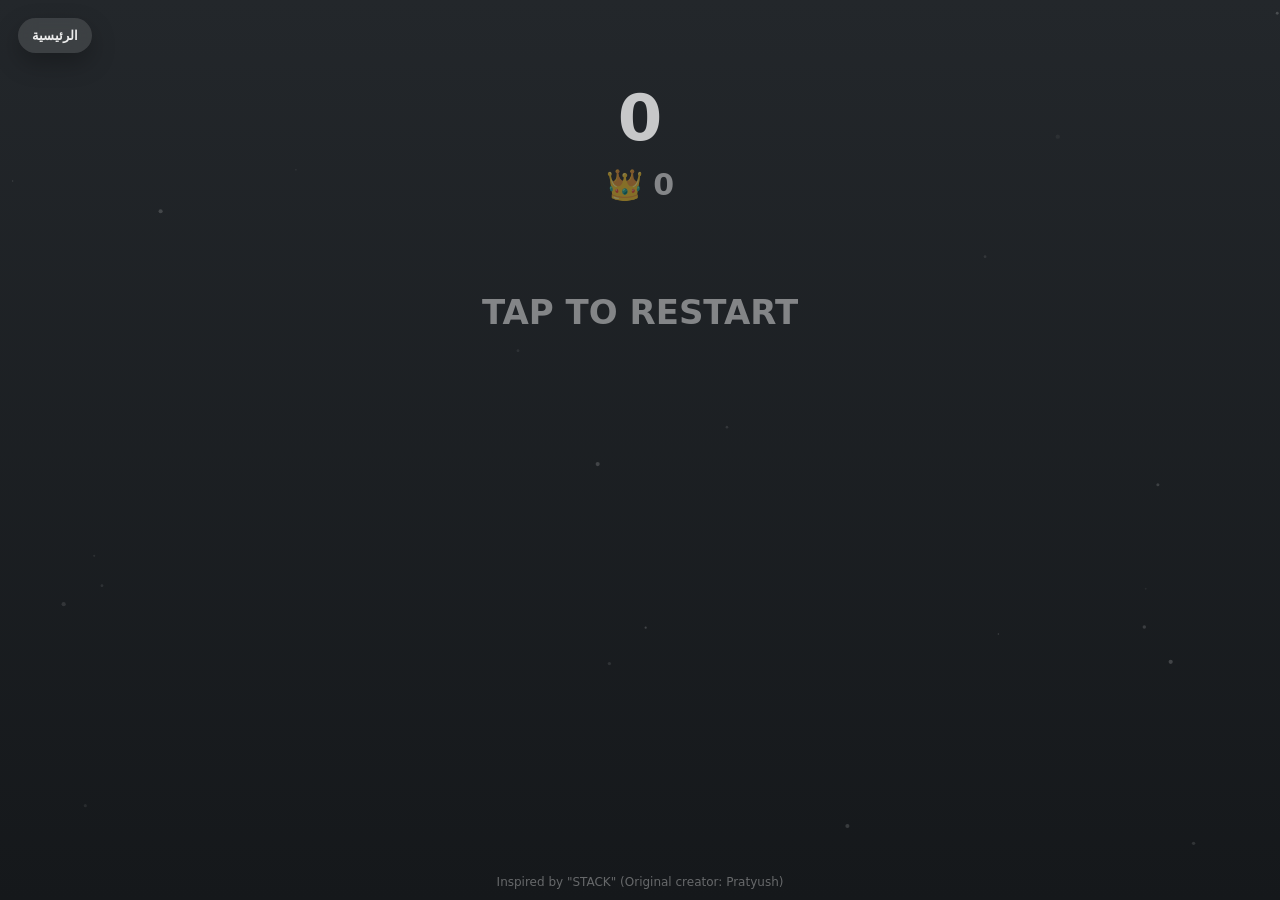
==== stack.html @ 94473b64 "Add files via upload" ====
<!doctype html>
<html lang="en">
<head>
<meta charset="utf-8"/>
<meta name="viewport" content="width=device-width,initial-scale=1,maximum-scale=1,user-scalable=no"/>
<title>STACK</title>
<style>
  html,body{
    margin:0;
    height:100%;
    overflow:hidden;
    font-family:system-ui,-apple-system,Segoe UI,Roboto;
    background:#1f2326; /* رمادي غامق */
  }
  canvas{display:block;width:100vw;height:100vh;touch-action:manipulation}

  /* ✅ زر الرئيسية */
  #homeBtn{
    position:fixed;
    top:18px;
    left:18px;
    z-index:20;
    appearance:none;
    border:0;
    background:rgba(255,255,255,0.12);
    color:rgba(255,255,255,0.9);
    font-weight:800;
    padding:10px 14px;
    border-radius:999px;
    cursor:pointer;
    backdrop-filter: blur(8px);
    -webkit-backdrop-filter: blur(8px);
    box-shadow:0 10px 25px rgba(0,0,0,0.25);
    -webkit-tap-highlight-color: transparent;
  }
  #homeBtn:active{ transform: translateY(1px); }
</style>
</head>
<body>

<button id="homeBtn">الرئيسية</button>
<canvas id="c"></canvas>

<script>
/* ✅ زر الرئيسية يرجع لقائمة الألعاب */
document.getElementById("homeBtn").onclick = () => {
  window.location.href = "index.html";
};

/* ================= STACK – dark gray background ================= */

const canvas = document.getElementById('c');
const ctx = canvas.getContext('2d');

function resize(){
  const dpr = Math.max(1, Math.min(2, devicePixelRatio||1));
  canvas.width = Math.floor(innerWidth*dpr);
  canvas.height = Math.floor(innerHeight*dpr);
  canvas.style.width = innerWidth+"px";
  canvas.style.height = innerHeight+"px";
  ctx.setTransform(dpr,0,0,dpr,0,0);
}
addEventListener('resize', resize);
resize();

/* isometric */
const COS30 = 0.866025403784;
const SIN30 = 0.5;
function iso(x,y){ return { x:(x-y)*COS30, y:(x+y)*SIN30 }; }

/* =======================
   ✅ التعديلات المطلوبة
   1) تصغير الحجم
   2) زيادة السرعة شوي
   ======================= */

/* أصغر من قبل */
const BASE = 260;       // كان 320
const THICK = 38;       // كان 46
const STACK_STEP = 16;  // كان 20
const MOVE_RANGE = 320; // كان 420 (عشان ما يطلع بعيد على الجوال)

/* أسرع شوي */
const SPEED0 = 4.0;     // كان 3.2
const SPEED_INC = 0.024; // كان 0.018

const PERFECT_EPS = 6;
const FALL_G = 0.85;
const FALL_LIFE = 85;

/* subtle stars on dark bg */
const stars=[];
function initStars(){
  stars.length=0;
  const n = Math.round((innerWidth*innerHeight)/52000);
  for(let i=0;i<n;i++){
    stars.push({
      x:Math.random()*innerWidth,
      y:Math.random()*innerHeight,
      r:0.6+Math.random()*1.6,
      a:0.04+Math.random()*0.10,
      t:(Math.random()<.5?-1:1)*(0.003+Math.random()*0.008)
    });
  }
}
initStars();
addEventListener('resize', initStars);

function clamp(v,a,b){return Math.max(a,Math.min(b,v));}
function hsl(h,s,l){return `hsl(${h} ${s}% ${l}%)`;}

/* dark gray background */
function drawBG(){
  const g = ctx.createLinearGradient(0,0,0,innerHeight);
  g.addColorStop(0, "#23272b");
  g.addColorStop(1, "#15181b");
  ctx.fillStyle=g;
  ctx.fillRect(0,0,innerWidth,innerHeight);

  for(const s of stars){
    s.a += s.t;
    if(s.a>0.18 || s.a<0.03) s.t *= -1;
    ctx.fillStyle = `rgba(255,255,255,${s.a})`;
    ctx.beginPath(); ctx.arc(s.x,s.y,s.r,0,Math.PI*2); ctx.fill();
  }
}

/* draw block – keep calm colors */
function drawBlock(wx, wy, w, d, level, hue, light, drop=0){
  const x0=wx-w/2, x1=wx+w/2;
  const y0=wy-d/2, y1=wy+d/2;

  const A=iso(x0,y0), B=iso(x1,y0), C=iso(x1,y1), D=iso(x0,y1);

  const lift = level*STACK_STEP;
  const baseA={x:A.x, y:A.y - lift + drop};
  const baseB={x:B.x, y:B.y - lift + drop};
  const baseC={x:C.x, y:C.y - lift + drop};
  const baseD={x:D.x, y:D.y - lift + drop};

  const topA ={x:baseA.x, y:baseA.y - THICK};
  const topB ={x:baseB.x, y:baseB.y - THICK};
  const topC ={x:baseC.x, y:baseC.y - THICK};
  const topD ={x:baseD.x, y:baseD.y - THICK};

  const cTop = hsl(hue, 42, light);
  const cR   = hsl(hue, 42, clamp(light-8, 0, 100));
  const cL   = hsl(hue, 42, clamp(light-14, 0, 100));

  ctx.beginPath();
  ctx.moveTo(topB.x, topB.y);
  ctx.lineTo(topC.x, topC.y);
  ctx.lineTo(baseC.x, baseC.y);
  ctx.lineTo(baseB.x, baseB.y);
  ctx.closePath();
  ctx.fillStyle=cR; ctx.fill();

  ctx.beginPath();
  ctx.moveTo(topD.x, topD.y);
  ctx.lineTo(topC.x, topC.y);
  ctx.lineTo(baseC.x, baseC.y);
  ctx.lineTo(baseD.x, baseD.y);
  ctx.closePath();
  ctx.fillStyle=cL; ctx.fill();

  ctx.beginPath();
  ctx.moveTo(topA.x, topA.y);
  ctx.lineTo(topB.x, topB.y);
  ctx.lineTo(topC.x, topC.y);
  ctx.lineTo(topD.x, topD.y);
  ctx.closePath();
  ctx.fillStyle=cTop; ctx.fill();
}

/* game state */
const bestKey="stack_best_pratyush_inspired_v1";
let best = Number(localStorage.getItem(bestKey)||0);

let blocks=[];
let falling=[];
let moving=null;
let score=0;
let over=true;

let camOffX=0, camOffY=0;
let perfectTimer=0;

function updateCamera(){
  const top = blocks[blocks.length-1];
  camOffX = -top.x;
  camOffY = -top.y;
}

/* overlap & cut */
function overlap1D(c1,s1,c2,s2){
  const a1=c1-s1/2, b1=c1+s1/2;
  const a2=c2-s2/2, b2=c2+s2/2;
  return Math.min(b1,b2) - Math.max(a1,a2);
}
function cut1D(mC,mS,tC,tS){
  const mA=mC-mS/2, mB=mC+mS/2;
  const tA=tC-tS/2, tB=tC+tS/2;

  const kA=Math.max(mA,tA);
  const kB=Math.min(mB,tB);
  const keptSize=Math.max(0,kB-kA);
  const keptCenter=(kA+kB)/2;

  let cutSize=0, cutCenter=0, side=0;
  if(mA < tA){ cutSize=tA-mA; cutCenter=(mA+tA)/2; side=-1; }
  else if(mB > tB){ cutSize=mB-tB; cutCenter=(tB+mB)/2; side=+1; }

  return {keptCenter, keptSize, cutCenter, cutSize, side};
}

/* spawn & gameplay */
function spawnNext(){
  const top = blocks[blocks.length-1];
  const axis = (blocks.length % 2 === 0) ? "x" : "y";

  // ✅ أسرع شوي
  const speed = SPEED0 + score*SPEED_INC;

  moving = {
    axis,
    x: top.x, y: top.y,
    w: top.w, d: top.d,
    dir: 1, speed,
    range: MOVE_RANGE
  };

  if(axis==="x") moving.x = top.x - moving.range;
  else moving.y = top.y - moving.range;
}

function spawnFalling(x,y,w,d,axis,side){
  falling.push({
    x,y,w,d,
    vx: axis==="x" ? 0 : side*5.6,
    vy: axis==="y" ? 0 : side*5.6,
    vz: 0,
    drop: 0,
    life: 0
  });
}

function endGame(){
  over=true;
  best=Math.max(best, score);
  localStorage.setItem(bestKey, String(best));
}

function reset(){
  blocks=[];
  falling=[];
  score=0;
  over=false;
  perfectTimer=0;

  blocks.push({x:0,y:0,w:BASE,d:BASE}); // ✅ صار أصغر
  updateCamera();
  spawnNext();
}

function place(){
  if(over){ reset(); return; }
  if(!moving) return;

  const top = blocks[blocks.length-1];

  if(moving.axis==="x"){
    const ov = overlap1D(moving.x, moving.w, top.x, top.w);
    if(ov <= 0){
      spawnFalling(moving.x, moving.y, moving.w, moving.d, moving.axis, 1);
      moving=null;
      endGame();
      return;
    }

    const delta = Math.abs(moving.x - top.x);
    if(delta <= PERFECT_EPS){ moving.x = top.x; perfectTimer = 20; }

    const {keptCenter, keptSize, cutCenter, cutSize, side} =
      cut1D(moving.x, moving.w, top.x, top.w);

    blocks.push({ x: keptCenter, y: top.y, w: keptSize, d: moving.d });
    if(cutSize>0){
      spawnFalling(cutCenter, top.y, cutSize, moving.d, "x", side);
    }

  } else {
    const ov = overlap1D(moving.y, moving.d, top.y, top.d);
    if(ov <= 0){
      spawnFalling(moving.x, moving.y, moving.w, moving.d, moving.axis, 1);
      moving=null;
      endGame();
      return;
    }

    const delta = Math.abs(moving.y - top.y);
    if(delta <= PERFECT_EPS){ moving.y = top.y; perfectTimer = 20; }

    const {keptCenter, keptSize, cutCenter, cutSize, side} =
      cut1D(moving.y, moving.d, top.y, top.d);

    blocks.push({ x: top.x, y: keptCenter, w: moving.w, d: keptSize });
    if(cutSize>0){
      spawnFalling(top.x, cutCenter, moving.w, cutSize, "y", side);
    }
  }

  score++;
  updateCamera();
  spawnNext();
}

function drawHUD(){
  ctx.textAlign="center";
  ctx.fillStyle="rgba(255,255,255,.75)";

  // (بسيطة) خليها مناسبة أكثر للجوال
  ctx.font="700 64px system-ui";
  ctx.fillText(String(score), innerWidth/2, 140);

  ctx.font="700 30px system-ui";
  ctx.fillStyle="rgba(255,255,255,.45)";
  ctx.fillText("👑 "+best, innerWidth/2, 195);

  if(perfectTimer>0){
    ctx.font="700 40px system-ui";
    ctx.fillStyle="rgba(255,255,255,.65)";
    ctx.fillText("PERFECT", innerWidth/2, innerHeight*0.33);
  }

  if(over){
    ctx.font="700 34px system-ui";
    ctx.fillStyle="rgba(255,255,255,.45)";
    ctx.fillText("TAP TO RESTART", innerWidth/2, innerHeight*0.36);
  }

  ctx.font="12px system-ui";
  ctx.fillStyle="rgba(255,255,255,.35)";
  ctx.fillText('Inspired by "STACK" (Original creator: Pratyush)', innerWidth/2, innerHeight-14);
}

function tick(){
  if(moving && !over){
    const top = blocks[blocks.length-1];
    if(moving.axis==="x"){
      moving.x += moving.dir*moving.speed;
      if(moving.x > top.x + moving.range) moving.dir=-1;
      if(moving.x < top.x - moving.range) moving.dir= 1;
    }else{
      moving.y += moving.dir*moving.speed;
      if(moving.y > top.y + moving.range) moving.dir=-1;
      if(moving.y < top.y - moving.range) moving.dir= 1;
    }
  }

  for(let i=falling.length-1;i>=0;i--){
    const f=falling[i];
    f.x += f.vx;
    f.y += f.vy;
    f.vz += FALL_G;
    f.drop += f.vz;
    f.life++;
    if(f.life > FALL_LIFE) falling.splice(i,1);
  }

  if(perfectTimer>0) perfectTimer--;

  drawBG();

  const cx = innerWidth/2;

  // ✅ بما إن البلوكات صغرت، نخلي المتابعة (follow) أخف شوي
  const follow = Math.max(0, (blocks.length - 9) * STACK_STEP);
  const cy = innerHeight*0.62 + follow;

  ctx.save();
  ctx.translate(cx, cy);

  const light = clamp(48 + score*0.6, 48, 70);
  const hue = 165;

  for(let i=0;i<blocks.length;i++){
    const b=blocks[i];
    drawBlock(b.x+camOffX, b.y+camOffY, b.w, b.d, i, hue, light);
  }
  if(moving){
    drawBlock(moving.x+camOffX, moving.y+camOffY, moving.w, moving.d, blocks.length, hue, light);
  }
  for(const f of falling){
    drawBlock(f.x+camOffX, f.y+camOffY, f.w, f.d, blocks.length, hue, light, f.drop);
  }

  ctx.restore();
  drawHUD();
  requestAnimationFrame(tick);
}

addEventListener("pointerdown", e=>{ e.preventDefault(); place(); }, {passive:false});
addEventListener("keydown", e=>{ if(e.code==="Space") place(); });

requestAnimationFrame(tick);
</script>
</body>
</html>
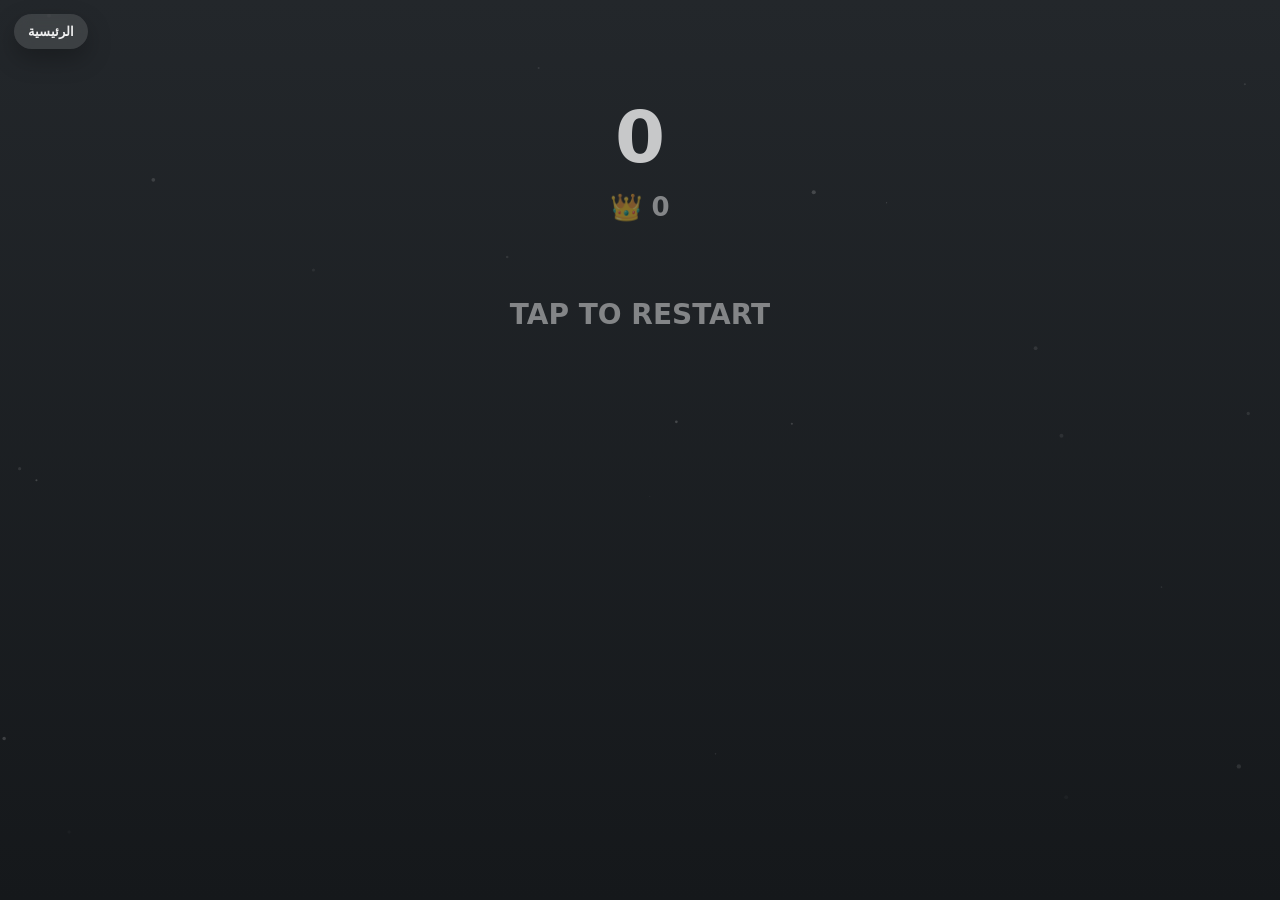
==== commit 081a06f2: "Update stack.html" ====
--- a/stack.html
+++ b/stack.html
@@ -1,102 +1,133 @@
 <!doctype html>
-<html lang="en">
+<html lang="ar">
 <head>
 <meta charset="utf-8"/>
-<meta name="viewport" content="width=device-width,initial-scale=1,maximum-scale=1,user-scalable=no"/>
+
+<!-- ✅ Mobile / Safari -->
+<meta name="viewport"
+      content="width=device-width,initial-scale=1,maximum-scale=1,user-scalable=no,viewport-fit=cover"/>
+<meta name="apple-mobile-web-app-capable" content="yes"/>
+<meta name="apple-mobile-web-app-status-bar-style" content="black-translucent"/>
+
 <title>STACK</title>
+
 <style>
-  html,body{
-    margin:0;
-    height:100%;
-    overflow:hidden;
-    font-family:system-ui,-apple-system,Segoe UI,Roboto;
-    background:#1f2326; /* رمادي غامق */
-  }
-  canvas{display:block;width:100vw;height:100vh;touch-action:manipulation}
-
-  /* ✅ زر الرئيسية */
-  #homeBtn{
-    position:fixed;
-    top:18px;
-    left:18px;
-    z-index:20;
-    appearance:none;
-    border:0;
-    background:rgba(255,255,255,0.12);
-    color:rgba(255,255,255,0.9);
-    font-weight:800;
-    padding:10px 14px;
-    border-radius:999px;
-    cursor:pointer;
-    backdrop-filter: blur(8px);
-    -webkit-backdrop-filter: blur(8px);
-    box-shadow:0 10px 25px rgba(0,0,0,0.25);
-    -webkit-tap-highlight-color: transparent;
-  }
-  #homeBtn:active{ transform: translateY(1px); }
+:root{
+  --safe-top: env(safe-area-inset-top);
+  --safe-left: env(safe-area-inset-left);
+}
+
+html,body{
+  margin:0;
+  height:100%;
+  overflow:hidden;
+  font-family:system-ui,-apple-system,Segoe UI,Roboto;
+  background:#1f2326;
+  -webkit-text-size-adjust:100%;
+  overscroll-behavior:none;
+  touch-action:none;
+  user-select:none;
+  -webkit-user-select:none;
+}
+
+/* ✅ Canvas ثابت للجوال */
+canvas{
+  display:block;
+  width:100vw;
+  height:100dvh;
+  height:100vh;
+  touch-action:none;
+}
+
+/* ✅ زر الرئيسية */
+#homeBtn{
+  position:fixed;
+  top: calc(14px + var(--safe-top));
+  left: calc(14px + var(--safe-left));
+  z-index:20;
+  appearance:none;
+  border:0;
+  background:rgba(255,255,255,0.12);
+  color:rgba(255,255,255,0.92);
+  font-weight:900;
+  padding:10px 14px;
+  border-radius:999px;
+  cursor:pointer;
+  backdrop-filter: blur(8px);
+  -webkit-backdrop-filter: blur(8px);
+  box-shadow:0 10px 25px rgba(0,0,0,0.25);
+  -webkit-tap-highlight-color: transparent;
+}
+#homeBtn:active{ transform: scale(.96); }
 </style>
 </head>
+
 <body>
-
 <button id="homeBtn">الرئيسية</button>
 <canvas id="c"></canvas>
 
 <script>
-/* ✅ زر الرئيسية يرجع لقائمة الألعاب */
+/* زر الرئيسية */
 document.getElementById("homeBtn").onclick = () => {
   window.location.href = "index.html";
 };
 
-/* ================= STACK – dark gray background ================= */
-
 const canvas = document.getElementById('c');
 const ctx = canvas.getContext('2d');
 
+/* ✅ resize دقيق للجوال */
+function viewportSize(){
+  const vv = window.visualViewport;
+  return {
+    w: vv ? vv.width : window.innerWidth,
+    h: vv ? vv.height : window.innerHeight
+  };
+}
+
 function resize(){
-  const dpr = Math.max(1, Math.min(2, devicePixelRatio||1));
-  canvas.width = Math.floor(innerWidth*dpr);
-  canvas.height = Math.floor(innerHeight*dpr);
-  canvas.style.width = innerWidth+"px";
-  canvas.style.height = innerHeight+"px";
-  ctx.setTransform(dpr,0,0,dpr,0,0);
-}
-addEventListener('resize', resize);
+  const dpr = Math.min(2, window.devicePixelRatio || 1);
+  const {w,h} = viewportSize();
+
+  canvas.style.width = w + "px";
+  canvas.style.height = h + "px";
+  canvas.width = Math.floor(w * dpr);
+  canvas.height = Math.floor(h * dpr);
+
+  ctx.setTransform(1,0,0,1,0,0);
+  ctx.scale(dpr, dpr);
+}
+window.addEventListener("resize", resize);
+window.visualViewport?.addEventListener("resize", resize);
+window.visualViewport?.addEventListener("scroll", resize);
 resize();
 
 /* isometric */
-const COS30 = 0.866025403784;
-const SIN30 = 0.5;
-function iso(x,y){ return { x:(x-y)*COS30, y:(x+y)*SIN30 }; }
+const COS30=0.8660254, SIN30=0.5;
+function iso(x,y){ return {x:(x-y)*COS30, y:(x+y)*SIN30}; }
 
 /* =======================
-   ✅ التعديلات المطلوبة
-   1) تصغير الحجم
-   2) زيادة السرعة شوي
+   ✅ رجعنا الحجم + بطّأنا شوي + بعدنا الكاميرا
    ======================= */
-
-/* أصغر من قبل */
-const BASE = 260;       // كان 320
-const THICK = 38;       // كان 46
-const STACK_STEP = 16;  // كان 20
-const MOVE_RANGE = 320; // كان 420 (عشان ما يطلع بعيد على الجوال)
-
-/* أسرع شوي */
-const SPEED0 = 4.0;     // كان 3.2
-const SPEED_INC = 0.024; // كان 0.018
-
-const PERFECT_EPS = 6;
-const FALL_G = 0.85;
-const FALL_LIFE = 85;
-
-/* subtle stars on dark bg */
+const BASE=320;        // ✅ رجع الحجم
+const THICK=46;
+const STACK_STEP=20;
+const MOVE_RANGE=420;
+
+const SPEED0=2.8;      // ✅ أبطأ شوي (كان 4.0)
+const SPEED_INC=0.014; // ✅ زيادة السرعة مع النقاط أهدى
+
+const PERFECT_EPS=6, FALL_G=0.85, FALL_LIFE=85;
+
+/* stars */
 const stars=[];
 function initStars(){
   stars.length=0;
-  const n = Math.round((innerWidth*innerHeight)/52000);
+  const {w,h}=viewportSize();
+  const n=Math.round((w*h)/52000);
   for(let i=0;i<n;i++){
     stars.push({
-      x:Math.random()*innerWidth,
-      y:Math.random()*innerHeight,
+      x:Math.random()*w,
+      y:Math.random()*h,
       r:0.6+Math.random()*1.6,
       a:0.04+Math.random()*0.10,
       t:(Math.random()<.5?-1:1)*(0.003+Math.random()*0.008)
@@ -104,35 +135,35 @@
   }
 }
 initStars();
-addEventListener('resize', initStars);
+addEventListener("resize", initStars);
 
 function clamp(v,a,b){return Math.max(a,Math.min(b,v));}
-function hsl(h,s,l){return `hsl(${h} ${s}% ${l}%)`;}
-
-/* dark gray background */
+function hsl(h,s,l){return `hsl(${h} ${s}% ${l}%)`; }
+
 function drawBG(){
-  const g = ctx.createLinearGradient(0,0,0,innerHeight);
-  g.addColorStop(0, "#23272b");
-  g.addColorStop(1, "#15181b");
+  const {w,h}=viewportSize();
+  const g=ctx.createLinearGradient(0,0,0,h);
+  g.addColorStop(0,"#23272b");
+  g.addColorStop(1,"#15181b");
   ctx.fillStyle=g;
-  ctx.fillRect(0,0,innerWidth,innerHeight);
+  ctx.fillRect(0,0,w,h);
 
   for(const s of stars){
-    s.a += s.t;
-    if(s.a>0.18 || s.a<0.03) s.t *= -1;
-    ctx.fillStyle = `rgba(255,255,255,${s.a})`;
+    s.a+=s.t;
+    if(s.a>0.18||s.a<0.03) s.t*=-1;
+    ctx.fillStyle=`rgba(255,255,255,${s.a})`;
     ctx.beginPath(); ctx.arc(s.x,s.y,s.r,0,Math.PI*2); ctx.fill();
   }
 }
 
-/* draw block – keep calm colors */
-function drawBlock(wx, wy, w, d, level, hue, light, drop=0){
+/* ===== رسم بلوك ===== */
+function drawBlock(wx,wy,w,d,level,hue,light,drop=0){
   const x0=wx-w/2, x1=wx+w/2;
   const y0=wy-d/2, y1=wy+d/2;
 
   const A=iso(x0,y0), B=iso(x1,y0), C=iso(x1,y1), D=iso(x0,y1);
-
   const lift = level*STACK_STEP;
+
   const baseA={x:A.x, y:A.y - lift + drop};
   const baseB={x:B.x, y:B.y - lift + drop};
   const baseC={x:C.x, y:C.y - lift + drop};
@@ -147,6 +178,7 @@
   const cR   = hsl(hue, 42, clamp(light-8, 0, 100));
   const cL   = hsl(hue, 42, clamp(light-14, 0, 100));
 
+  // right face
   ctx.beginPath();
   ctx.moveTo(topB.x, topB.y);
   ctx.lineTo(topC.x, topC.y);
@@ -155,6 +187,7 @@
   ctx.closePath();
   ctx.fillStyle=cR; ctx.fill();
 
+  // left face
   ctx.beginPath();
   ctx.moveTo(topD.x, topD.y);
   ctx.lineTo(topC.x, topC.y);
@@ -163,6 +196,7 @@
   ctx.closePath();
   ctx.fillStyle=cL; ctx.fill();
 
+  // top
   ctx.beginPath();
   ctx.moveTo(topA.x, topA.y);
   ctx.lineTo(topB.x, topB.y);
@@ -172,210 +206,151 @@
   ctx.fillStyle=cTop; ctx.fill();
 }
 
-/* game state */
-const bestKey="stack_best_pratyush_inspired_v1";
-let best = Number(localStorage.getItem(bestKey)||0);
-
-let blocks=[];
-let falling=[];
-let moving=null;
-let score=0;
-let over=true;
-
+/* ===== Game state ===== */
+const bestKey="stack_best_v1";
+let best=Number(localStorage.getItem(bestKey)||0);
+
+let blocks=[], falling=[], moving=null;
+let score=0, over=true;
 let camOffX=0, camOffY=0;
 let perfectTimer=0;
 
 function updateCamera(){
-  const top = blocks[blocks.length-1];
-  camOffX = -top.x;
-  camOffY = -top.y;
-}
-
-/* overlap & cut */
+  const top=blocks[blocks.length-1];
+  camOffX=-top.x;
+  camOffY=-top.y;
+}
+
 function overlap1D(c1,s1,c2,s2){
-  const a1=c1-s1/2, b1=c1+s1/2;
-  const a2=c2-s2/2, b2=c2+s2/2;
-  return Math.min(b1,b2) - Math.max(a1,a2);
+  return Math.min(c1+s1/2,c2+s2/2)-Math.max(c1-s1/2,c2-s2/2);
 }
 function cut1D(mC,mS,tC,tS){
   const mA=mC-mS/2, mB=mC+mS/2;
   const tA=tC-tS/2, tB=tC+tS/2;
-
-  const kA=Math.max(mA,tA);
-  const kB=Math.min(mB,tB);
+  const kA=Math.max(mA,tA), kB=Math.min(mB,tB);
   const keptSize=Math.max(0,kB-kA);
   const keptCenter=(kA+kB)/2;
 
   let cutSize=0, cutCenter=0, side=0;
-  if(mA < tA){ cutSize=tA-mA; cutCenter=(mA+tA)/2; side=-1; }
-  else if(mB > tB){ cutSize=mB-tB; cutCenter=(tB+mB)/2; side=+1; }
-
+  if(mA<tA){cutSize=tA-mA;cutCenter=(mA+tA)/2;side=-1;}
+  else if(mB>tB){cutSize=mB-tB;cutCenter=(tB+mB)/2;side=1;}
   return {keptCenter, keptSize, cutCenter, cutSize, side};
 }
 
-/* spawn & gameplay */
 function spawnNext(){
-  const top = blocks[blocks.length-1];
-  const axis = (blocks.length % 2 === 0) ? "x" : "y";
-
-  // ✅ أسرع شوي
-  const speed = SPEED0 + score*SPEED_INC;
-
-  moving = {
-    axis,
-    x: top.x, y: top.y,
-    w: top.w, d: top.d,
-    dir: 1, speed,
-    range: MOVE_RANGE
-  };
-
-  if(axis==="x") moving.x = top.x - moving.range;
-  else moving.y = top.y - moving.range;
+  const top=blocks[blocks.length-1];
+  const axis=(blocks.length%2===0)?"x":"y";
+  const speed=SPEED0+score*SPEED_INC;
+
+  moving={axis,x:top.x,y:top.y,w:top.w,d:top.d,dir:1,speed,range:MOVE_RANGE};
+
+  if(axis==="x") moving.x=top.x-moving.range;
+  else moving.y=top.y-moving.range;
 }
 
 function spawnFalling(x,y,w,d,axis,side){
-  falling.push({
-    x,y,w,d,
-    vx: axis==="x" ? 0 : side*5.6,
-    vy: axis==="y" ? 0 : side*5.6,
-    vz: 0,
-    drop: 0,
-    life: 0
-  });
+  falling.push({x,y,w,d,vx:axis==="x"?0:side*5.6,vy:axis==="y"?0:side*5.6,vz:0,drop:0,life:0});
 }
 
 function endGame(){
   over=true;
-  best=Math.max(best, score);
-  localStorage.setItem(bestKey, String(best));
+  best=Math.max(best,score);
+  localStorage.setItem(bestKey,String(best));
 }
 
 function reset(){
-  blocks=[];
-  falling=[];
-  score=0;
-  over=false;
-  perfectTimer=0;
-
-  blocks.push({x:0,y:0,w:BASE,d:BASE}); // ✅ صار أصغر
-  updateCamera();
-  spawnNext();
+  blocks=[]; falling=[];
+  score=0; over=false; perfectTimer=0;
+  blocks.push({x:0,y:0,w:BASE,d:BASE});
+  updateCamera(); spawnNext();
 }
 
 function place(){
   if(over){ reset(); return; }
   if(!moving) return;
 
-  const top = blocks[blocks.length-1];
+  const top=blocks[blocks.length-1];
 
   if(moving.axis==="x"){
-    const ov = overlap1D(moving.x, moving.w, top.x, top.w);
-    if(ov <= 0){
-      spawnFalling(moving.x, moving.y, moving.w, moving.d, moving.axis, 1);
-      moving=null;
-      endGame();
-      return;
-    }
-
-    const delta = Math.abs(moving.x - top.x);
-    if(delta <= PERFECT_EPS){ moving.x = top.x; perfectTimer = 20; }
-
-    const {keptCenter, keptSize, cutCenter, cutSize, side} =
-      cut1D(moving.x, moving.w, top.x, top.w);
-
-    blocks.push({ x: keptCenter, y: top.y, w: keptSize, d: moving.d });
-    if(cutSize>0){
-      spawnFalling(cutCenter, top.y, cutSize, moving.d, "x", side);
-    }
-
-  } else {
-    const ov = overlap1D(moving.y, moving.d, top.y, top.d);
-    if(ov <= 0){
-      spawnFalling(moving.x, moving.y, moving.w, moving.d, moving.axis, 1);
-      moving=null;
-      endGame();
-      return;
-    }
-
-    const delta = Math.abs(moving.y - top.y);
-    if(delta <= PERFECT_EPS){ moving.y = top.y; perfectTimer = 20; }
-
-    const {keptCenter, keptSize, cutCenter, cutSize, side} =
-      cut1D(moving.y, moving.d, top.y, top.d);
-
-    blocks.push({ x: top.x, y: keptCenter, w: moving.w, d: keptSize });
-    if(cutSize>0){
-      spawnFalling(top.x, cutCenter, moving.w, cutSize, "y", side);
-    }
-  }
-
-  score++;
-  updateCamera();
-  spawnNext();
+    const ov=overlap1D(moving.x,moving.w,top.x,top.w);
+    if(ov<=0){ spawnFalling(moving.x,moving.y,moving.w,moving.d,"x",1); endGame(); return; }
+
+    if(Math.abs(moving.x-top.x)<=PERFECT_EPS){ moving.x=top.x; perfectTimer=20; }
+
+    const r=cut1D(moving.x,moving.w,top.x,top.w);
+    blocks.push({x:r.keptCenter,y:top.y,w:r.keptSize,d:moving.d});
+    if(r.cutSize>0) spawnFalling(r.cutCenter,top.y,r.cutSize,moving.d,"x",r.side);
+
+  }else{
+    const ov=overlap1D(moving.y,moving.d,top.y,top.d);
+    if(ov<=0){ spawnFalling(moving.x,moving.y,moving.w,moving.d,"y",1); endGame(); return; }
+
+    if(Math.abs(moving.y-top.y)<=PERFECT_EPS){ moving.y=top.y; perfectTimer=20; }
+
+    const r=cut1D(moving.y,moving.d,top.y,top.d);
+    blocks.push({x:top.x,y:r.keptCenter,w:moving.w,d:r.keptSize});
+    if(r.cutSize>0) spawnFalling(top.x,r.cutCenter,moving.w,r.cutSize,"y",r.side);
+  }
+
+  score++; updateCamera(); spawnNext();
 }
 
 function drawHUD(){
+  const {w,h}=viewportSize();
   ctx.textAlign="center";
+
   ctx.fillStyle="rgba(255,255,255,.75)";
-
-  // (بسيطة) خليها مناسبة أكثر للجوال
-  ctx.font="700 64px system-ui";
-  ctx.fillText(String(score), innerWidth/2, 140);
-
-  ctx.font="700 30px system-ui";
+  ctx.font="900 clamp(48px,12vw,72px) system-ui";
+  ctx.fillText(score,w/2,Math.max(120,h*0.18));
+
+  ctx.font="800 clamp(18px,5vw,26px) system-ui";
   ctx.fillStyle="rgba(255,255,255,.45)";
-  ctx.fillText("👑 "+best, innerWidth/2, 195);
+  ctx.fillText("👑 "+best,w/2,Math.max(160,h*0.24));
 
   if(perfectTimer>0){
-    ctx.font="700 40px system-ui";
+    ctx.font="900 clamp(24px,7vw,40px) system-ui";
     ctx.fillStyle="rgba(255,255,255,.65)";
-    ctx.fillText("PERFECT", innerWidth/2, innerHeight*0.33);
+    ctx.fillText("PERFECT", w/2, h*0.33);
   }
 
   if(over){
-    ctx.font="700 34px system-ui";
+    ctx.font="900 clamp(18px,5vw,28px) system-ui";
     ctx.fillStyle="rgba(255,255,255,.45)";
-    ctx.fillText("TAP TO RESTART", innerWidth/2, innerHeight*0.36);
-  }
-
-  ctx.font="12px system-ui";
-  ctx.fillStyle="rgba(255,255,255,.35)";
-  ctx.fillText('Inspired by "STACK" (Original creator: Pratyush)', innerWidth/2, innerHeight-14);
+    ctx.fillText("TAP TO RESTART", w/2, h*0.36);
+  }
 }
 
 function tick(){
   if(moving && !over){
-    const top = blocks[blocks.length-1];
+    const top=blocks[blocks.length-1];
     if(moving.axis==="x"){
-      moving.x += moving.dir*moving.speed;
-      if(moving.x > top.x + moving.range) moving.dir=-1;
-      if(moving.x < top.x - moving.range) moving.dir= 1;
+      moving.x+=moving.dir*moving.speed;
+      if(moving.x>top.x+MOVE_RANGE) moving.dir=-1;
+      if(moving.x<top.x-MOVE_RANGE) moving.dir=1;
     }else{
-      moving.y += moving.dir*moving.speed;
-      if(moving.y > top.y + moving.range) moving.dir=-1;
-      if(moving.y < top.y - moving.range) moving.dir= 1;
+      moving.y+=moving.dir*moving.speed;
+      if(moving.y>top.y+MOVE_RANGE) moving.dir=-1;
+      if(moving.y<top.y-MOVE_RANGE) moving.dir=1;
     }
   }
 
   for(let i=falling.length-1;i>=0;i--){
     const f=falling[i];
-    f.x += f.vx;
-    f.y += f.vy;
-    f.vz += FALL_G;
-    f.drop += f.vz;
-    f.life++;
-    if(f.life > FALL_LIFE) falling.splice(i,1);
+    f.x+=f.vx; f.y+=f.vy;
+    f.vz+=FALL_G; f.drop+=f.vz; f.life++;
+    if(f.life>FALL_LIFE) falling.splice(i,1);
   }
 
   if(perfectTimer>0) perfectTimer--;
 
   drawBG();
 
-  const cx = innerWidth/2;
-
-  // ✅ بما إن البلوكات صغرت، نخلي المتابعة (follow) أخف شوي
+  const {w,h}=viewportSize();
+
+  // ✅ بعدنا الكاميرا: (كان 0.62)
   const follow = Math.max(0, (blocks.length - 9) * STACK_STEP);
-  const cy = innerHeight*0.62 + follow;
+  const cx = w/2;
+  const cy = h*0.72 + follow;
 
   ctx.save();
   ctx.translate(cx, cy);
@@ -383,19 +358,15 @@
   const light = clamp(48 + score*0.6, 48, 70);
   const hue = 165;
 
-  for(let i=0;i<blocks.length;i++){
-    const b=blocks[i];
-    drawBlock(b.x+camOffX, b.y+camOffY, b.w, b.d, i, hue, light);
-  }
-  if(moving){
-    drawBlock(moving.x+camOffX, moving.y+camOffY, moving.w, moving.d, blocks.length, hue, light);
-  }
+  blocks.forEach((b,i)=>drawBlock(b.x+camOffX,b.y+camOffY,b.w,b.d,i,hue,light));
+  if(moving) drawBlock(moving.x+camOffX,moving.y+camOffY,moving.w,moving.d,blocks.length,hue,light);
   for(const f of falling){
-    drawBlock(f.x+camOffX, f.y+camOffY, f.w, f.d, blocks.length, hue, light, f.drop);
+    drawBlock(f.x+camOffX,f.y+camOffY,f.w,f.d,blocks.length,hue,light,f.drop);
   }
 
   ctx.restore();
   drawHUD();
+
   requestAnimationFrame(tick);
 }
 
